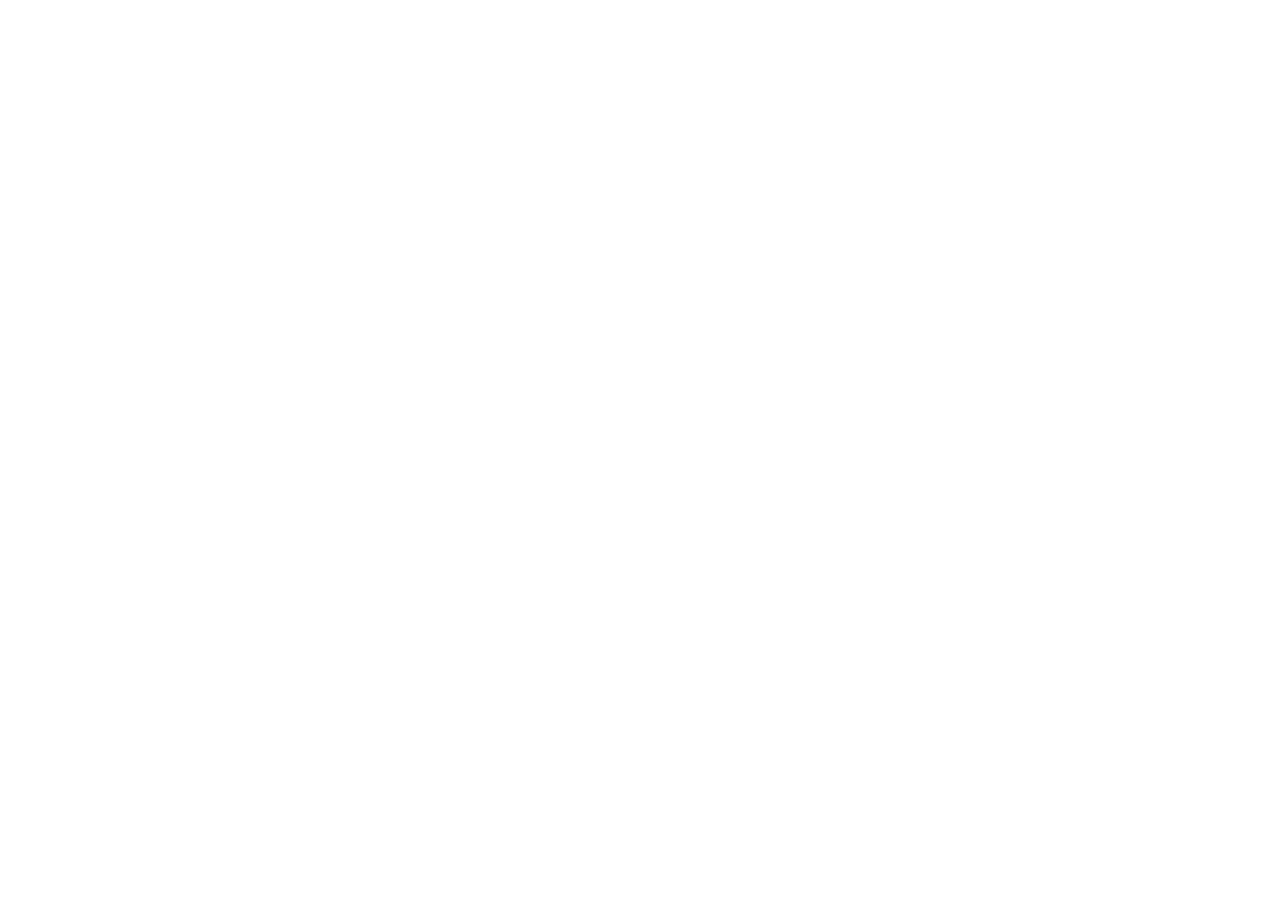
==== figma/index.html @ 77f26db9 "feat: added 17 colored curved cubes" ====
<!DOCTYPE html>
<html>
 <head>
   <title>!DOCTYPE</title>
   <meta charset="utf-8">
   <link rel="stylesheet" href="index.css">
 </head>
<body>
    <div class="container">
        <div class="str1">
            <div class="blocks b1"></div>
            <div class="blocks b2"></div>
            <div class="blocks b3"></div>
            <div class="blocks b4"></div>
            <div class="blocks b5"></div>
            <div class="blocks b6"></div>
        </div>
        <div class="str2">
            <div class="blocks b7"></div>
            <div class="blocks b8"></div>
            <div class="blocks b9"></div>
            <div class="blocks b10"></div>
            <div class="blocks b11"></div>
            <div class="blocks b12"></div>
        </div>
        <div class="str3">
            <div class="blocks b13"></div>
            <div class="blocks b14"></div>
            <div class="blocks b15"></div>
            <div class="blocks b16"></div>
            <div class="blocks b17"></div>
        </div>
    </div>
</body>
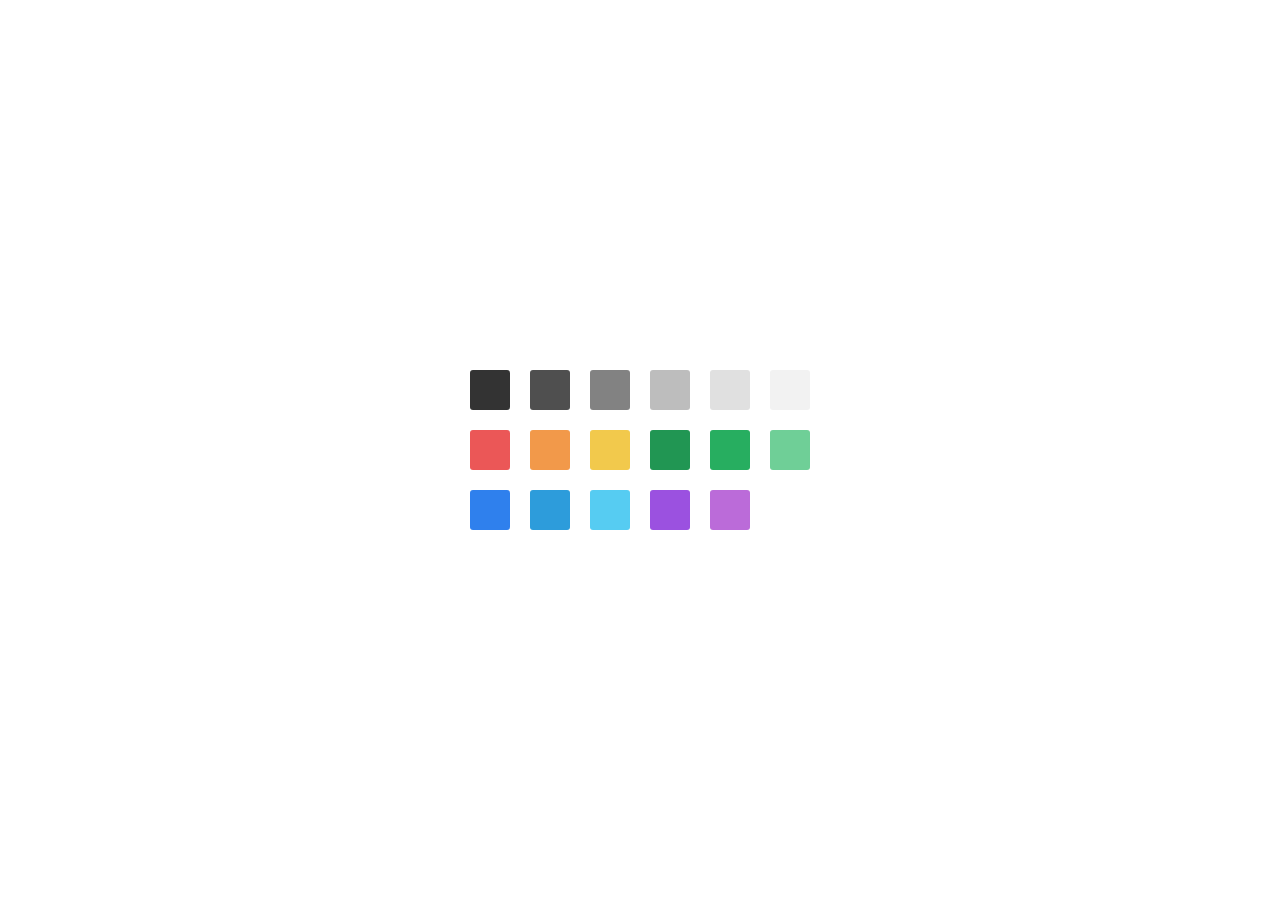
==== commit a99f275c: "feat: added 17 colored curved cubes" ====
--- a/figma/index.html
+++ b/figma/index.html
@@ -3,32 +3,26 @@
  <head>
    <title>!DOCTYPE</title>
    <meta charset="utf-8">
-   <link rel="stylesheet" href="index.css">
+   <link rel="stylesheet" href="static/index.css">
  </head>
 <body>
     <div class="container">
-        <div class="str1">
             <div class="blocks b1"></div>
             <div class="blocks b2"></div>
             <div class="blocks b3"></div>
             <div class="blocks b4"></div>
             <div class="blocks b5"></div>
             <div class="blocks b6"></div>
-        </div>
-        <div class="str2">
             <div class="blocks b7"></div>
             <div class="blocks b8"></div>
             <div class="blocks b9"></div>
             <div class="blocks b10"></div>
             <div class="blocks b11"></div>
             <div class="blocks b12"></div>
-        </div>
-        <div class="str3">
             <div class="blocks b13"></div>
             <div class="blocks b14"></div>
             <div class="blocks b15"></div>
             <div class="blocks b16"></div>
             <div class="blocks b17"></div>
-        </div>
     </div>
 </body>--- a/figma/static/index.css
+++ b/figma/static/index.css
@@ -0,0 +1,74 @@
+.container {
+    position: absolute;
+    width: 360px;
+    height: 180px;
+    top:calc(50% - 90px); 
+    left:calc(50% - 180px);
+    display: flex;
+    flex-direction: row;
+    flex-wrap: wrap;
+    justify-content: flex-start;
+}
+.blocks  {
+    width: 40px;
+    height: 40px;
+    margin: 10px;
+    border-radius: 3px;
+}
+.b1 {
+    background: #333333;
+}
+.b2 {
+    background: #4F4F4F;
+}
+.b3 {
+    background: #828282;
+}
+.b4 {
+    background: #BDBDBD;
+}
+.b5 {
+    background: #E0E0E0;
+}
+.b6 {
+    background: #F2F2F2;
+}
+.b7 {
+    background: #EB5757;
+}
+.b8 {
+    background: #F2994A;
+}
+.b9 {
+    background: #F2C94C;
+}
+.b10 {
+    background: #219653;
+}
+.b11 {
+    background: #27AE60;
+}
+.b12 {
+    background: #6FCF97;
+}
+.b13 {
+    background: #2F80ED;
+}
+.b14 {
+    background: #2D9CDB;
+}
+.b15 {
+    background: #56CCF2;
+}
+.b16 {
+    background: #9B51E0;
+}
+.b17 {
+    background: #BB6BD9;
+}
+* {
+    margin: 0; 
+    padding: 0; 
+    list-style-type: none; 
+    box-sizing: border-box;  
+}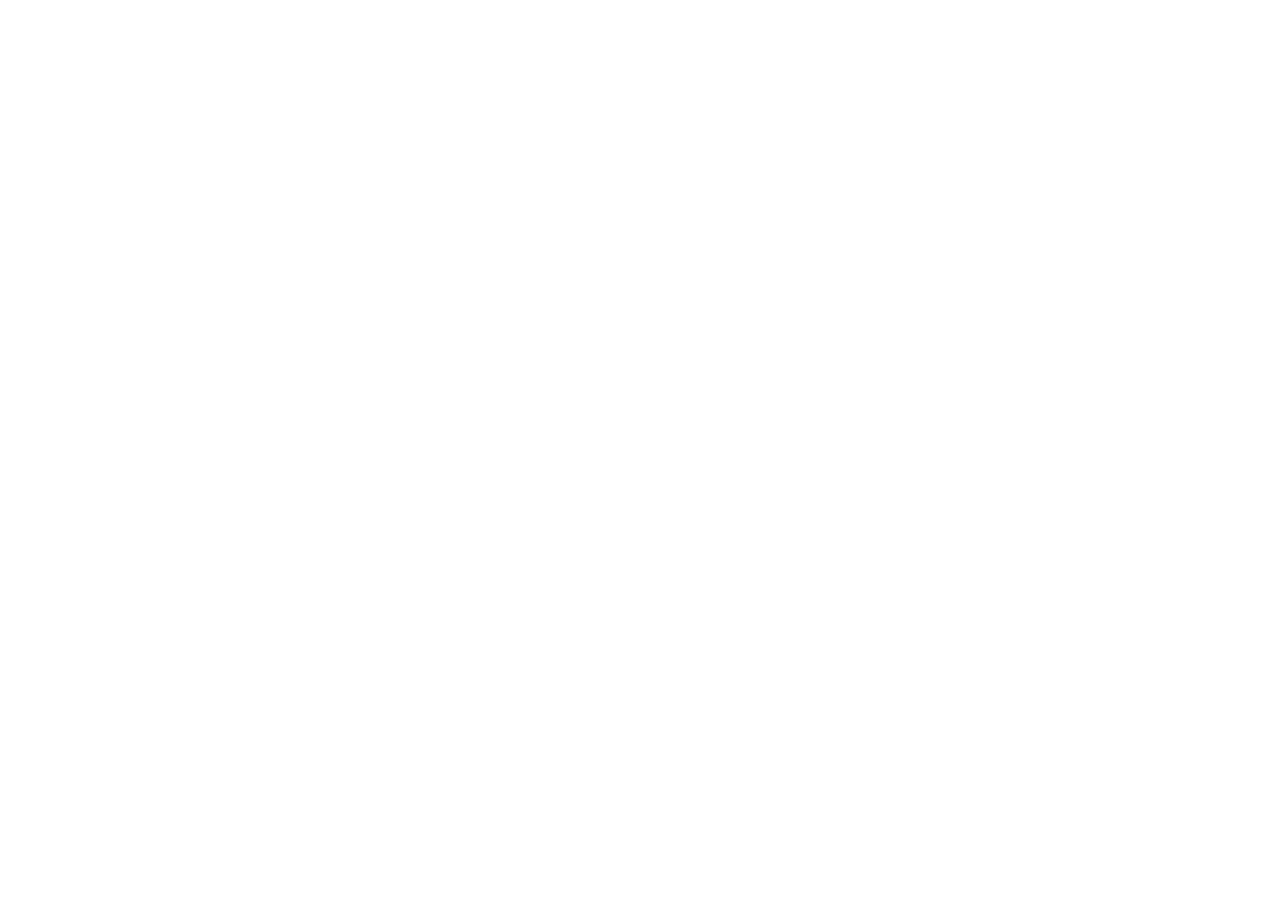
==== commit fc10fe74: "Merge pull request #4 from KostyaShabalkin/figma" ====
--- a/figma/index.html
+++ b/figma/index.html
@@ -3,26 +3,32 @@
  <head>
    <title>!DOCTYPE</title>
    <meta charset="utf-8">
-   <link rel="stylesheet" href="static/index.css">
+   <link rel="stylesheet" href="index.css">
  </head>
 <body>
     <div class="container">
+        <div class="str1">
             <div class="blocks b1"></div>
             <div class="blocks b2"></div>
             <div class="blocks b3"></div>
             <div class="blocks b4"></div>
             <div class="blocks b5"></div>
             <div class="blocks b6"></div>
+        </div>
+        <div class="str2">
             <div class="blocks b7"></div>
             <div class="blocks b8"></div>
             <div class="blocks b9"></div>
             <div class="blocks b10"></div>
             <div class="blocks b11"></div>
             <div class="blocks b12"></div>
+        </div>
+        <div class="str3">
             <div class="blocks b13"></div>
             <div class="blocks b14"></div>
             <div class="blocks b15"></div>
             <div class="blocks b16"></div>
             <div class="blocks b17"></div>
+        </div>
     </div>
 </body>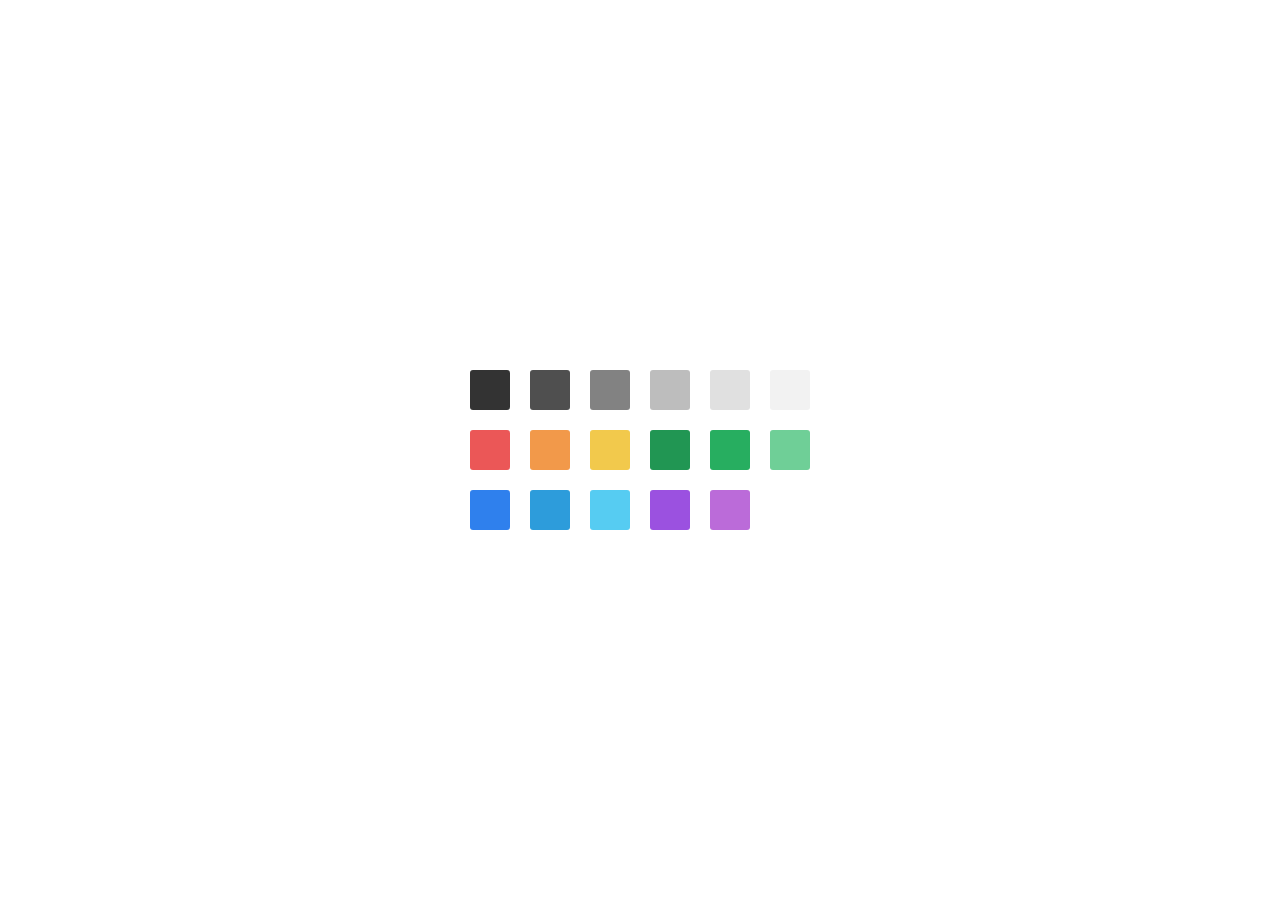
==== commit 9332838f: "Update index.html" ====
--- a/figma/index.html
+++ b/figma/index.html
@@ -3,7 +3,7 @@
  <head>
    <title>!DOCTYPE</title>
    <meta charset="utf-8">
-   <link rel="stylesheet" href="index.css">
+   <link rel="stylesheet" href="static/index.css">
  </head>
 <body>
     <div class="container">
@@ -31,4 +31,4 @@
             <div class="blocks b17"></div>
         </div>
     </div>
-</body>+</body>
--- a/figma/static/index.css
+++ b/figma/static/index.css
@@ -0,0 +1,105 @@
+.container {
+    position: absolute;
+    width: auto;
+    height: auto;
+    top:50%; left: 50%;
+    margin-left: -170px;
+}
+.blocks  {
+    position: absolute;
+    width: 40px;
+    height: 40px;
+    border-radius: 3px;
+}
+.str1 {
+    position: absolute;
+    width: 340px;
+    height: 40px;
+    top:50%; left: 50%;
+    margin-top: -80px;
+}
+.b1 {
+    background-color: #333333;
+}
+.b2 {
+    margin-left: 60px;
+    background: #4F4F4F;
+}
+.b3 {
+    margin-left: 120px;
+    background: #828282;
+}
+.b4 {
+    margin-left: 180px;
+    background: #BDBDBD;
+}
+.b5 {
+    margin-left: 240px;
+    background: #E0E0E0;
+}
+.b6 {
+    margin-left: 300px;
+    background: #F2F2F2;
+}
+.str2 {
+    position: absolute;
+    width: 340px;
+    height: 40px;
+    top:50%; left: 50%;
+    margin-top: -20px;
+}
+.b7 {
+    background: #EB5757;
+}
+.b8 {
+    margin-left: 60px;
+    background: #F2994A;
+}
+.b9 {
+    margin-left: 120px;
+    background: #F2C94C;
+}
+.b10 {
+    margin-left: 180px;
+    background: #219653;
+}
+.b11 {
+    margin-left: 240px;
+    background: #27AE60;
+}
+.b12 {
+    margin-left: 300px;
+    background: #6FCF97;
+}
+.str3 {
+    position: absolute;
+    width: 340px;
+    height: 40px;
+    top:50%; left: 50%;
+    margin-top: 40px;
+}
+.b13 {
+    background: #2F80ED;
+}
+.b14 {
+    margin-left: 60px;
+    background: #2D9CDB;
+}
+.b15 {
+    margin-left: 120px;
+    background: #56CCF2;
+}
+.b16 {
+    margin-left: 180px;
+    background: #9B51E0;
+}
+.b17 {
+    margin-left: 240px;
+    background: #BB6BD9;
+}
+* {
+    margin: 0; 
+    padding: 0; 
+    list-style-type: none; 
+    box-sizing: border-box;  
+}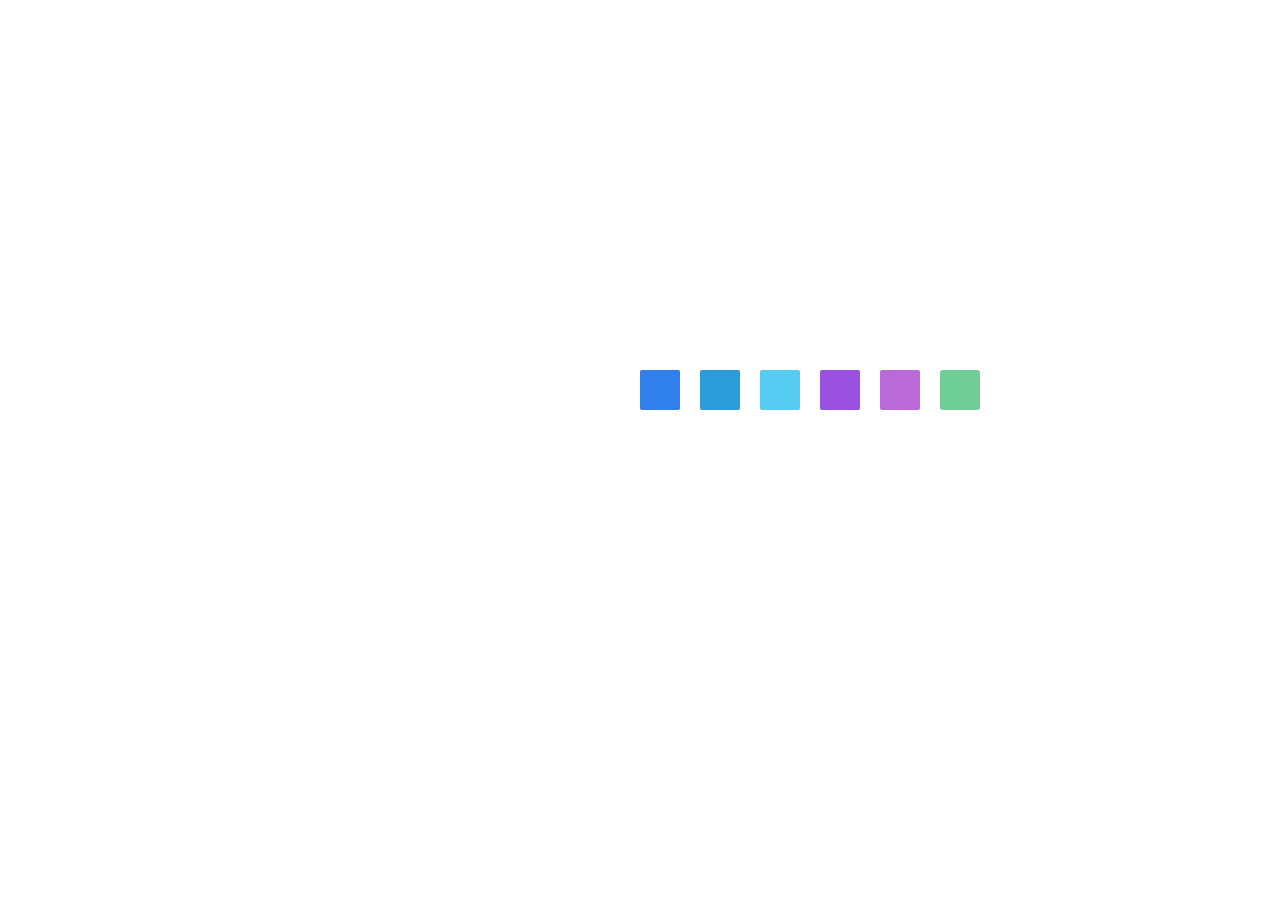
==== commit 2c2b394a: "Merge branch 'gh-pages' into figma" ====
--- a/figma/index.html
+++ b/figma/index.html
@@ -6,7 +6,6 @@
    <link rel="stylesheet" href="static/index.css">
  </head>
 <body>
-    <div class="container">
         <div class="str1">
             <div class="blocks b1"></div>
             <div class="blocks b2"></div>
@@ -14,21 +13,16 @@
             <div class="blocks b4"></div>
             <div class="blocks b5"></div>
             <div class="blocks b6"></div>
-        </div>
-        <div class="str2">
             <div class="blocks b7"></div>
             <div class="blocks b8"></div>
             <div class="blocks b9"></div>
             <div class="blocks b10"></div>
             <div class="blocks b11"></div>
             <div class="blocks b12"></div>
-        </div>
-        <div class="str3">
             <div class="blocks b13"></div>
             <div class="blocks b14"></div>
             <div class="blocks b15"></div>
             <div class="blocks b16"></div>
             <div class="blocks b17"></div>
         </div>
-    </div>
-</body>
+</body>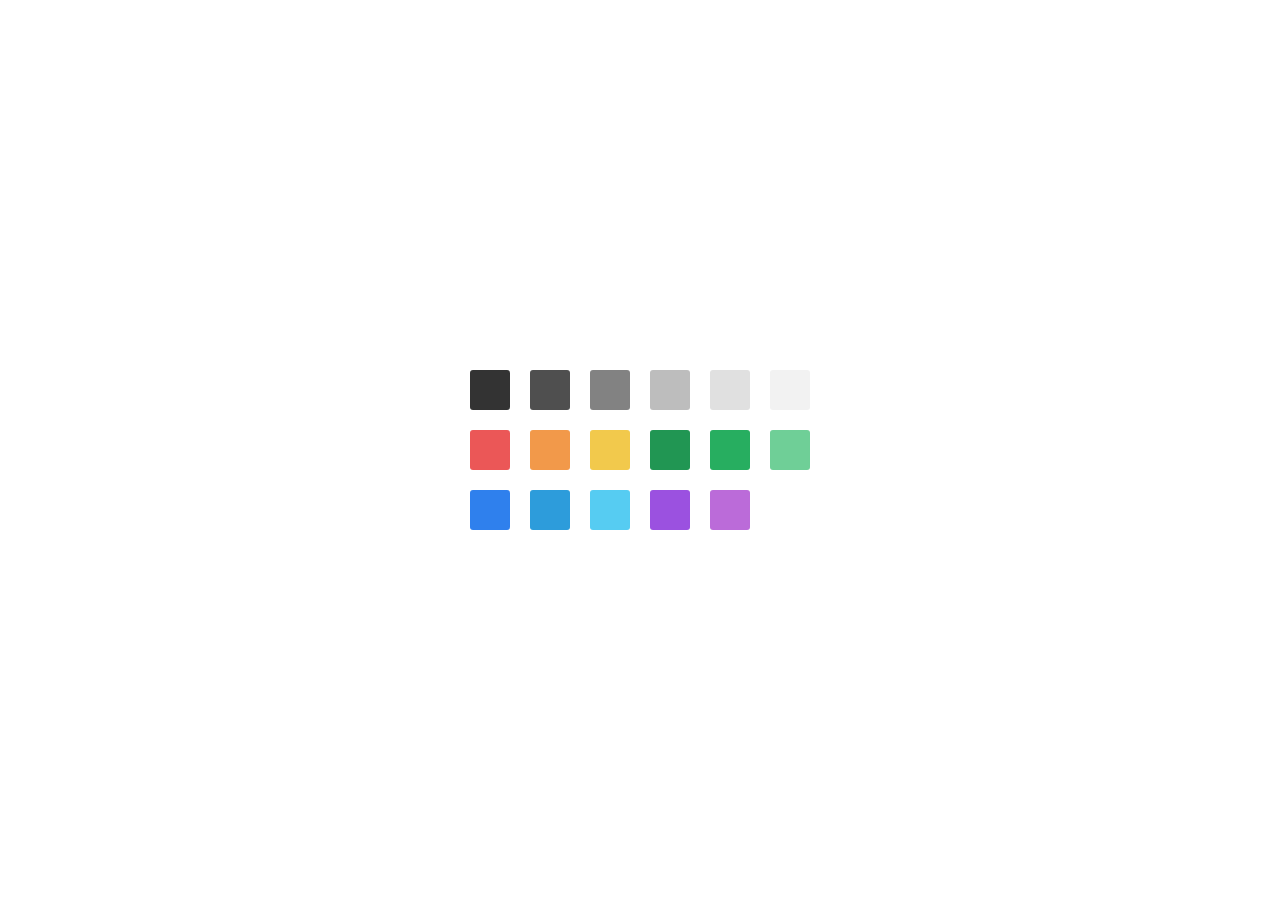
==== commit e470cfb1: "Merge pull request #11 from KostyaShabalkin/figma" ====
--- a/figma/index.html
+++ b/figma/index.html
@@ -6,7 +6,7 @@
    <link rel="stylesheet" href="static/index.css">
  </head>
 <body>
-        <div class="str1">
+    <div class="container">
             <div class="blocks b1"></div>
             <div class="blocks b2"></div>
             <div class="blocks b3"></div>
@@ -24,5 +24,5 @@
             <div class="blocks b15"></div>
             <div class="blocks b16"></div>
             <div class="blocks b17"></div>
-        </div>
+    </div>
 </body>--- a/figma/static/index.css
+++ b/figma/static/index.css
@@ -1,100 +1,69 @@
 .container {
     position: absolute;
-    width: auto;
-    height: auto;
-    top:50%; left: 50%;
-    margin-left: -170px;
+    width: 360px;
+    height: 180px;
+    top:calc(50% - 90px); 
+    left:calc(50% - 180px);
+    display: flex;
+    flex-direction: row;
+    flex-wrap: wrap;
+    justify-content: flex-start;
 }
 .blocks  {
-    position: absolute;
     width: 40px;
     height: 40px;
+    margin: 10px;
     border-radius: 3px;
 }
-.str1 {
-    position: absolute;
-    width: 340px;
-    height: 40px;
-    top:50%; left: 50%;
-    margin-top: -80px;
-}
 .b1 {
-    background-color: #333333;
+    background: #333333;
 }
 .b2 {
-    margin-left: 60px;
     background: #4F4F4F;
 }
 .b3 {
-    margin-left: 120px;
     background: #828282;
 }
 .b4 {
-    margin-left: 180px;
     background: #BDBDBD;
 }
 .b5 {
-    margin-left: 240px;
     background: #E0E0E0;
 }
 .b6 {
-    margin-left: 300px;
     background: #F2F2F2;
-}
-.str2 {
-    position: absolute;
-    width: 340px;
-    height: 40px;
-    top:50%; left: 50%;
-    margin-top: -20px;
 }
 .b7 {
     background: #EB5757;
 }
 .b8 {
-    margin-left: 60px;
     background: #F2994A;
 }
 .b9 {
-    margin-left: 120px;
     background: #F2C94C;
 }
 .b10 {
-    margin-left: 180px;
     background: #219653;
 }
 .b11 {
-    margin-left: 240px;
     background: #27AE60;
 }
 .b12 {
-    margin-left: 300px;
     background: #6FCF97;
-}
-.str3 {
-    position: absolute;
-    width: 340px;
-    height: 40px;
-    top:50%; left: 50%;
-    margin-top: 40px;
 }
 .b13 {
     background: #2F80ED;
 }
 .b14 {
-    margin-left: 60px;
     background: #2D9CDB;
 }
 .b15 {
-    margin-left: 120px;
     background: #56CCF2;
 }
 .b16 {
-    margin-left: 180px;
     background: #9B51E0;
 }
 .b17 {
-    margin-left: 240px;
     background: #BB6BD9;
 }
 * {
